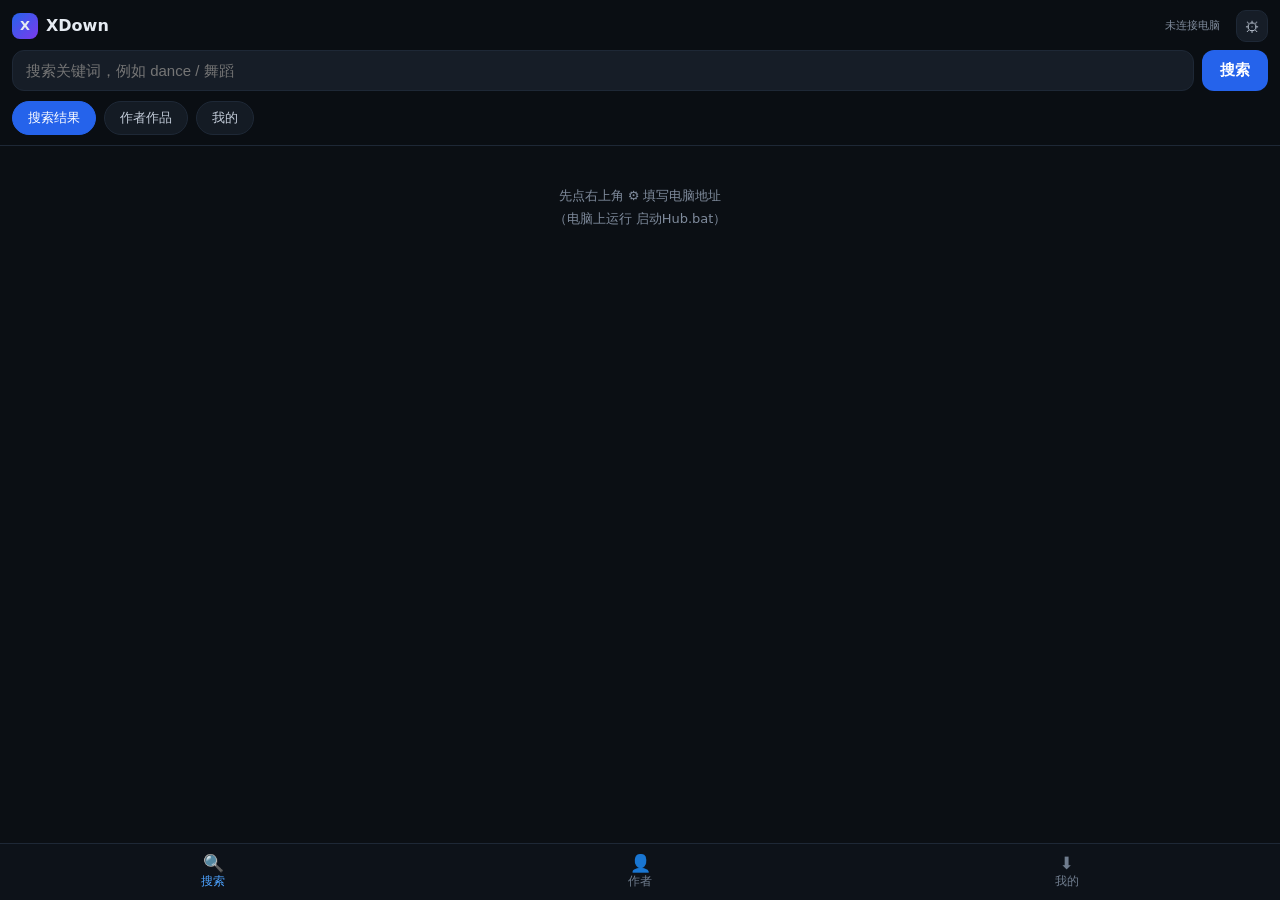
==== xdown/index.html @ 1004d9cc "feat: 粘贴链接直接解析播放（无需电脑）" ====
<!doctype html>
<html lang="zh-CN">
<head>
<meta charset="utf-8">
<meta name="viewport" content="width=device-width,initial-scale=1,viewport-fit=cover,maximum-scale=1">
<meta name="theme-color" content="#0b0f14">
<meta name="apple-mobile-web-app-capable" content="yes">
<meta name="mobile-web-app-capable" content="yes">
<meta name="apple-mobile-web-app-status-bar-style" content="black-translucent">
<title>XDown 手机版</title>
<link rel="manifest" href="manifest.webmanifest">
<style>
:root{--bg:#0b0f14;--card:#131a23;--line:#1e2836;--fg:#e6ebf2;--dim:#7f8b9c;--acc:#2563eb;--ok:#16a34a}
*{box-sizing:border-box;-webkit-tap-highlight-color:transparent}
html,body{margin:0;background:var(--bg);color:var(--fg);font:15px/1.5 -apple-system,"PingFang SC","Microsoft YaHei",system-ui,sans-serif}
body{padding-bottom:70px;overscroll-behavior-y:contain}
header{position:sticky;top:0;z-index:20;background:rgba(11,15,20,.96);backdrop-filter:blur(12px);border-bottom:1px solid var(--line);padding:calc(10px + env(safe-area-inset-top,0)) 12px 10px}
.brand{display:flex;align-items:center;gap:8px;margin-bottom:8px}
.logo{width:26px;height:26px;border-radius:8px;background:linear-gradient(135deg,#2563eb,#7c3aed);display:flex;align-items:center;justify-content:center;font-size:13px;font-weight:700}
.brand h1{font-size:16px;margin:0;font-weight:700}
.brand .st{margin-left:auto;font-size:11px;color:var(--dim)}
.brand .st.on{color:#4ade80}
.gear{border:1px solid var(--line);background:#161d27;color:#c3ccd9;border-radius:10px;width:32px;height:32px;font-size:15px;margin-left:8px}
.search{display:flex;gap:8px}
.search input{flex:1;min-width:0;background:#161d27;border:1px solid var(--line);border-radius:12px;color:var(--fg);padding:11px 13px;font-size:15px;outline:none}
.search input:focus{border-color:#2f4a6d}
.search button{border:0;border-radius:12px;background:var(--acc);color:#fff;padding:0 18px;font-size:15px;font-weight:600}
.tabs{display:flex;gap:8px;margin-top:10px;overflow-x:auto}
.tab{border:1px solid var(--line);background:#141b24;color:#c3ccd9;border-radius:999px;padding:7px 15px;font-size:13px;white-space:nowrap}
.tab.on{background:var(--acc);border-color:var(--acc);color:#fff}
main{padding:12px}
.hint{color:var(--dim);font-size:13px;text-align:center;padding:26px 10px;line-height:1.8}
.grid{display:grid;grid-template-columns:repeat(2,1fr);gap:10px}
@media(min-width:620px){.grid{grid-template-columns:repeat(3,1fr)}}
@media(min-width:900px){.grid{grid-template-columns:repeat(4,1fr)}}
.card{background:var(--card);border:1px solid var(--line);border-radius:14px;overflow:hidden}
.thumb{position:relative;aspect-ratio:3/4;background:#0d1118;overflow:hidden}
.thumb img{width:100%;height:100%;object-fit:cover;display:block}
.thumb .play{position:absolute;inset:0;display:flex;align-items:center;justify-content:center;background:rgba(0,0,0,.18)}
.thumb .play i{width:52px;height:52px;border-radius:50%;background:rgba(37,99,235,.92);display:flex;align-items:center;justify-content:center}
.thumb .play i:after{content:"";border-left:16px solid #fff;border-top:10px solid transparent;border-bottom:10px solid transparent;margin-left:4px}
.thumb .badge{position:absolute;left:6px;top:6px;background:rgba(0,0,0,.62);border-radius:6px;font-size:11px;padding:2px 7px;color:#dbe4f0}
.meta{padding:8px 9px 10px}
.meta .t{font-size:12.5px;color:#cdd6e2;height:34px;overflow:hidden;line-height:17px}
.meta .a{display:flex;align-items:center;gap:5px;margin-top:7px;font-size:12px;color:#7dc4ff}
.meta .a span{color:var(--dim)}
.acts{display:flex;gap:6px;margin-top:8px}
.acts button,.acts a{flex:1;text-align:center;border:1px solid var(--line);background:#182029;color:#cfd8e4;border-radius:9px;padding:7px 0;font-size:12.5px;text-decoration:none}
.acts .pri{background:var(--acc);border-color:var(--acc);color:#fff}
.acts .dl{background:#14532d;border-color:#14532d;color:#d7f5e3}
#player{position:fixed;inset:0;background:#000;z-index:100;display:none;flex-direction:column}
#player.on{display:flex}
#pbar{display:flex;align-items:center;gap:10px;padding:calc(8px + env(safe-area-inset-top,0)) 12px 8px;color:#cfd8e4;font-size:13px;background:#0b0f14}
#pbar b{font-weight:600;color:#fff;flex:1;overflow:hidden;text-overflow:ellipsis;white-space:nowrap}
#pbar .x{width:34px;height:34px;border-radius:50%;border:0;background:#1b2431;color:#fff;font-size:16px}
#pvid{flex:1;width:100%;background:#000;object-fit:contain}
.pinfo{padding:10px 14px calc(14px + env(safe-area-inset-bottom,0));color:#9aa6b6;font-size:12.5px;max-height:20vh;overflow:auto}
nav{position:fixed;left:0;right:0;bottom:0;z-index:30;display:flex;background:rgba(14,19,26,.98);border-top:1px solid var(--line);padding-bottom:env(safe-area-inset-bottom,0)}
nav a{flex:1;text-align:center;padding:9px 0 10px;color:#6f7c8d;font-size:11.5px;text-decoration:none}
nav a.on{color:#4da3ff}
nav a i{display:block;font-size:17px;line-height:20px;font-style:normal}
.toast{position:fixed;left:50%;bottom:84px;transform:translateX(-50%);background:rgba(20,28,38,.97);border:1px solid #2b3a4d;color:#e6ebf2;font-size:13px;padding:9px 16px;border-radius:999px;z-index:200;display:none;max-width:86vw;text-align:center}
#set{position:fixed;inset:0;z-index:150;background:rgba(6,8,12,.9);display:none;align-items:center;justify-content:center;padding:18px}
#set.on{display:flex}
.sheet{width:100%;max-width:460px;background:#121821;border:1px solid var(--line);border-radius:16px;padding:18px}
.sheet h3{margin:0 0 6px;font-size:16px}
.sheet p{margin:0 0 14px;color:var(--dim);font-size:12.5px;line-height:1.6}
.sheet input{width:100%;background:#0e141c;border:1px solid var(--line);border-radius:11px;color:var(--fg);padding:11px 13px;font-size:14px}
.sheet .row{display:flex;gap:8px;margin-top:12px}
.sheet button{flex:1;border:1px solid var(--line);background:#182029;color:#cfd8e4;border-radius:11px;padding:11px 0;font-size:14px}
.sheet .pri{background:var(--acc);border-color:var(--acc);color:#fff}
</style>
</head>
<body>
<header>
  <div class="brand">
    <div class="logo">X</div><h1>XDown</h1>
    <span class="st" id="hubst">未连接电脑</span>
    <button class="gear" id="gear">⚙</button>
  </div>
  <div class="search">
    <input id="q" type="search" placeholder="搜索关键词，例如 dance / 舞蹈" enterkeyhint="search" autocomplete="off">
    <button id="go">搜索</button>
  </div>
  <div class="tabs">
    <button class="tab on" data-v="result">搜索结果</button>
    <button class="tab" data-v="author">作者作品</button>
    <button class="tab" data-v="saved">我的</button>
  </div>
</header>

<main id="main"><div class="hint">先在 ⚙ 里填电脑地址<br>再输入关键词搜索</div></main>

<div id="player">
  <div id="pbar"><b id="ptitle">播放</b><button class="x" id="pclose">✕</button></div>
  <video id="pvid" controls playsinline webkit-playsinline preload="metadata"></video>
  <div class="pinfo" id="pinfo"></div>
</div>

<div id="set">
  <div class="sheet">
    <h3>连接电脑</h3>
    <p>在电脑上双击 <b>启动Hub.bat</b>，窗口里会显示一个地址（形如 http://192.168.1.14:8899），填到下面。<br>电脑和手机要连同一个 WiFi。</p>
    <input id="huburl" placeholder="http://192.168.1.14:8899" inputmode="url" autocomplete="off">
    <div class="row">
      <button id="hubsave" class="pri">保存</button>
      <button id="hubtest">测试连接</button>
      <button id="hubclose">关闭</button>
    </div>
  </div>
</div>

<nav>
  <a class="on" data-tab="result"><i>🔍</i>搜索</a>
  <a data-tab="author"><i>👤</i>作者</a>
  <a data-tab="saved"><i>⬇</i>我的</a>
</nav>

<div class="toast" id="toast"></div>

<script>
(function(){
  var $ = function(s){ return document.querySelector(s); };
  var state = { view:'result', results:[], author:[], saved:[], hub:'', parsed:null };
  try { state.saved = JSON.parse(localStorage.getItem('xd_saved')||'[]'); } catch(e){ state.saved=[]; }
  state.hub = (localStorage.getItem('xd_hub')||'').replace(/\/+$/,'');

  function toast(m){ var t=$('#toast'); t.textContent=m; t.style.display='block'; clearTimeout(t._t); t._t=setTimeout(function(){t.style.display='none';},2400); }
  function esc(s){ return String(s==null?'':s).replace(/[&<>"]/g,function(c){return {'&':'&amp;','<':'&lt;','>':'&gt;','"':'&quot;'}[c];}); }
  function saveList(){ try{ localStorage.setItem('xd_saved', JSON.stringify(state.saved.slice(0,200))); }catch(e){} }
  function getJSON(url){
    return fetch(url, {cache:'no-store'}).then(function(r){ return r.json(); });
  }
  function setHubStatus(ok, txt){
    var s=$('#hubst');
    s.textContent = txt || (ok ? '电脑已连接' : (state.hub ? '连接失败' : '未连接电脑'));
    s.classList.toggle('on', !!ok);
  }

  function render(){
    var list = current();
    var main = $('#main');
    if (!list.length) {
      main.innerHTML = '<div class="hint">' +
        (state.view==='saved' ? '还没有内容<br>播放或下载后会自动记录'
         : state.view==='author' ? '先搜到结果，点卡片上的「@作者」<br>即可加载 TA 的全部作品'
         : (state.hub ? '输入关键词后点「搜索」<br>搜到结果可直接点封面播放'
                      : '先点右上角 ⚙ 填写电脑地址<br>（电脑上运行 启动Hub.bat）')) + '</div>';
      return;
    }
    var h = '<div class="grid">';
    list.forEach(function(it,i){
      var th = (it.videos[0] && it.videos[0].thumb) || it.photos[0] || '';
      if (th && state.hub) th = state.hub + '/stream?u=' + encodeURIComponent(th);
      h += '<div class="card">' +
        '<div class="thumb" data-play="'+i+'">' +
          (th ? '<img loading="lazy" src="'+esc(th)+'" alt="" onerror="this.style.opacity=.12">' : '<div style="height:100%"></div>') +
          (it.videos.length ? '<div class="play"><i></i></div><div class="badge">视频</div>'
                            : '<div class="badge">图片 '+it.photos.length+'</div>') +
        '</div>' +
        '<div class="meta">' +
          '<div class="t">'+esc(it.text||'')+'</div>' +
          '<div class="a" data-author="'+esc(it.author)+'">@'+esc(it.author)+' <span>· 全部作品</span></div>' +
          '<div class="acts">' +
            (it.videos.length
              ? ((it.videos.length>1 && it.videos[0].q)
                  ? it.videos.map(function(v,k){ return '<button class="'+(k===0?'pri':'')+'" data-play="'+i+'" data-q="'+k+'">▶ '+esc(v.q)+'</button>'; }).join('')
                  : '<button class="pri" data-play="'+i+'">▶ 播放</button><button class="dl" data-dl="'+i+'">⬇ 下载</button>')
              : '<a class="pri" href="'+esc(it.photos[0]||'')+'" target="_blank" rel="noopener">查看图片</a>') +
          '</div>' +
          (it.videos.length>1 && it.videos[0].q ? '<div class="acts"><button data-dl="'+i+'">⬇ 下载首个清晰度</button></div>' : '') +
          '</div></div>';
    });
    h += '</div>';
    main.innerHTML = h;
  }

  function current(){ if (state.view==='parse') return state.parsed ? [state.parsed] : []; return state.view==='author' ? state.author : (state.view==='saved' ? state.saved : state.results); }

  function play(it, qi){
    if (!it.videos.length){ if (it.photos[0]) window.open(it.photos[0],'_blank'); return; }
    var v = it.videos[qi||0] || it.videos[0];
    $('#ptitle').textContent = '@' + (it.author||'') + ' · ' + (it.text||'').slice(0,16);
    var vid = $('#pvid');
    vid.onerror = function(){
      if (state.hub && v.url.indexOf(state.hub) !== 0) {
        vid.onerror = null;
        vid.src = state.hub + '/stream?u=' + encodeURIComponent(v.url);
        vid.play().catch(function(){});
      } else { toast('这个视频播放失败，试试下载'); }
    };
    vid.src = v.url; vid.load();
    $('#pinfo').textContent = it.text || '';
    $('#player').classList.add('on');
    vid.play().catch(function(){});
    if (!state.saved.some(function(x){return x.id===it.id;})) { state.saved.unshift(it); saveList(); }
  }

  function download(it){
    if (!it.videos.length){ toast('这条没有视频'); return; }
    var url = (it.videos[0] && it.videos[0].url) || '';
    var a = document.createElement('a');
    a.href = state.hub ? (state.hub + '/stream?u=' + encodeURIComponent(url)) : url;
    a.download = (it.author||'x') + '_' + it.id + '.mp4';
    a.target = '_blank'; a.rel = 'noopener';
    document.body.appendChild(a); a.click(); a.remove();
    toast('开始下载（如无反应请在浏览器里允许下载）');
    if (!state.saved.some(function(x){return x.id===it.id;})) { state.saved.unshift(it); saveList(); }
  }

  function isTweetUrl(s){ return /(?:x|twitter)\.com\/[A-Za-z0-9_]+\/status\/\d{8,25}/.test(s); }
  function isAuthorUrl(s){ return /^(?:https?:\/\/)?(?:www\.)?(?:x|twitter)\.com\/[A-Za-z0-9_]{1,20}\/?$/.test(s); }

  function resolveUrl(link){
    state.view = 'parse';
    setTab('result');
    $('#main').innerHTML = '<div class="hint">解析中…</div>';
    getJSON('/api/ts?u=' + encodeURIComponent(link)).then(function(j){
      if (!j.ok){ $('#main').innerHTML = '<div class="hint">解析失败：' + esc(j.error||'') + '<br>可以试试先用电脑 Hub</div>'; return; }
      var qs = (j.videos||[]).map(function(v){
        var m = (v.src||'').match(/\/(\d{3,4})x(\d{3,4})\//);
        return { url: v.url, q: m ? (m[1]+'p') : '视频' };
      });
      state.parsed = { id: (link.match(/status\/(\d+)/)||[])[1]||'', text: '已解析', author: (link.match(/com\/([^/]+)\//)||[])[1]||'',
                       thumb: ('/api/img?u=' + encodeURIComponent(j.thumb||'')), videos: qs, photos: (j.images||[]).map(function(x){return x.url;}) };
      render();
    }).catch(function(){ $('#main').innerHTML='<div class="hint">网络错误</div>'; });
  }

  function search(){
    var q = ($('#q').value||'').trim();
    if (!q){ toast('请输入关键词'); return; }
    if (isTweetUrl(q)) { resolveUrl(q); return; }
    if (isAuthorUrl(q)) { loadAuthor((q.replace(/\/$/,'').split('/').pop())); return; }
    if (!state.hub){ $('#main').innerHTML='<div class="hint">关键词搜索需要电脑 Hub<br>或者直接粘贴推文链接（x.com/xxx/status/...）<br><br>点右上角 ⚙ 可设置电脑地址</div>'; openSet(); return; }
    $('#main').innerHTML = '<div class="hint">搜索中…<br>约 10~40 秒</div>';
    getJSON(state.hub + '/search?q=' + encodeURIComponent(q) + '&n=12').then(function(j){
      if (!j.ok || !j.ids || !j.ids.length){ $('#main').innerHTML='<div class="hint">没搜到结果，换个关键词</div>'; return; }
      $('#main').innerHTML = '<div class="hint">解析媒体中…（'+j.ids.length+' 条）</div>';
      return getJSON(state.hub + '/views?ids=' + encodeURIComponent(j.ids.join(','))).then(function(v){
        state.results = (v.items||[]);
        state.view='result'; render();
        if (!state.results.length) $('#main').innerHTML='<div class="hint">搜到了推文但没有媒体</div>';
      });
    }).catch(function(){
      setHubStatus(false, '连接失败');
      $('#main').innerHTML='<div class="hint">连不上电脑<br>确认电脑开着 Hub、手机同一 WiFi</div>';
    });
  }

  function loadAuthor(name){
    if (!name) return;
    if (!state.hub){ openSet(); return; }
    state.view='author'; setTab('author');
    $('#main').innerHTML = '<div class="hint">正在加载 @'+esc(name)+' 的作品…</div>';
    getJSON(state.hub + '/author?name=' + encodeURIComponent(name)).then(function(j){
      state.author = (j.items||[]);
      render();
      if (!state.author.length) $('#main').innerHTML='<div class="hint">TA 没有可下载的媒体</div>';
    }).catch(function(){ $('#main').innerHTML='<div class="hint">加载失败</div>'; });
  }

  function setTab(v){
    document.querySelectorAll('.tab').forEach(function(t){ t.classList.toggle('on', t.getAttribute('data-v')===v); });
    document.querySelectorAll('nav a').forEach(function(t){ t.classList.toggle('on', t.getAttribute('data-tab')===v); });
  }
  function show(v){ state.view = v; setTab(v); render(); }

  function openSet(){ $('#huburl').value = state.hub || ''; $('#set').classList.add('on'); }
  function closeSet(){ $('#set').classList.remove('on'); }

  document.addEventListener('click', function(e){
    var t = e.target;
    var pl = t.closest('[data-play]'); if (pl){ var i=+pl.getAttribute('data-play'); var l=current(); if(l[i]) play(l[i], +(pl.getAttribute('data-q')||0)); return; }
    var dl = t.closest('[data-dl]'); if (dl){ var j=+dl.getAttribute('data-dl'); var l2=current(); if(l2[j]) download(l2[j]); return; }
    var au = t.closest('[data-author]'); if (au){ loadAuthor(au.getAttribute('data-author')); return; }
    var tb = t.closest('.tab,nav a'); if (tb){ show(tb.getAttribute('data-v')||tb.getAttribute('data-tab')); return; }
  });

  $('#go').addEventListener('click', search);
  $('#q').addEventListener('keydown', function(e){ if(e.key==='Enter'){ this.blur(); search(); } });
  $('#pclose').addEventListener('click', function(){
    var v=$('#pvid'); v.pause(); v.removeAttribute('src'); v.load();
    $('#player').classList.remove('on');
  });
  $('#gear').addEventListener('click', openSet);
  $('#hubclose').addEventListener('click', closeSet);
  $('#hubsave').addEventListener('click', function(){
    var u = ($('#huburl').value||'').trim().replace(/\/+$/,'');
    state.hub = u;
    try { localStorage.setItem('xd_hub', u); } catch(e){}
    closeSet();
    if (u) testHub(true); else setHubStatus(false);
  });
  $('#hubtest').addEventListener('click', function(){
    var u = ($('#huburl').value||'').trim().replace(/\/+$/,'');
    if (!u){ toast('先填地址'); return; }
    getJSON(u + '/ping').then(function(j){
      toast(j && j.ok ? ('连接成功 · ' + (j.ip||'')) : '连接失败');
      if (j && j.ok) setHubStatus(true);
    }).catch(function(){ toast('连接失败，检查地址和 WiFi'); });
  });

  function testHub(silent){
    if (!state.hub) return;
    getJSON(state.hub + '/ping').then(function(j){
      setHubStatus(!!(j&&j.ok));
      if (!silent && j && j.ok) toast('已连接电脑');
    }).catch(function(){ setHubStatus(false); });
  }

  if ('serviceWorker' in navigator) navigator.serviceWorker.register('sw.js').catch(function(){});
  testHub(true);
  show('result');
})();
</script>
</body>
</html>
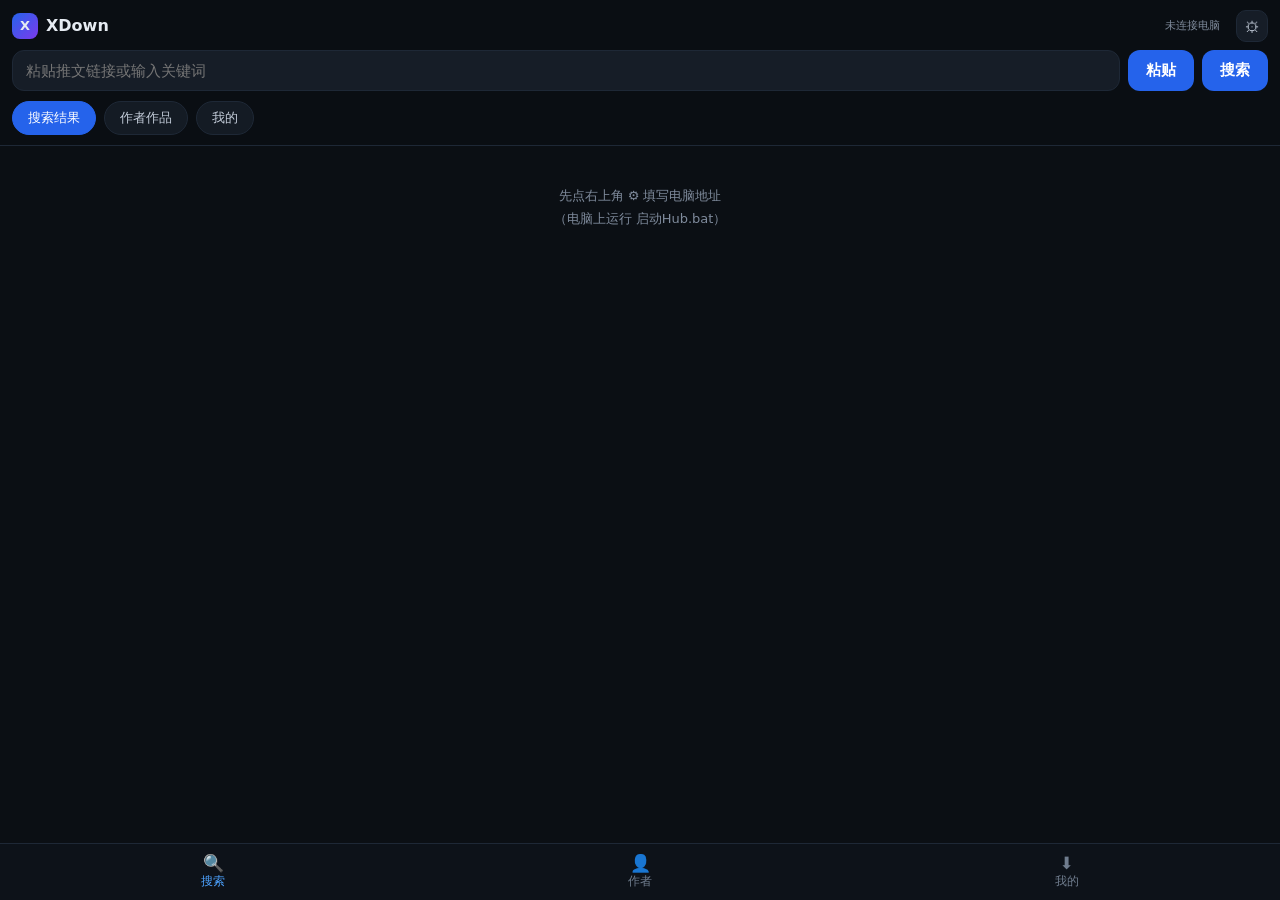
==== commit d17a53f9: "feat: 粘贴按钮 + 系统分享接收" ====
--- a/xdown/index.html
+++ b/xdown/index.html
@@ -42,10 +42,10 @@
 .thumb .badge{position:absolute;left:6px;top:6px;background:rgba(0,0,0,.62);border-radius:6px;font-size:11px;padding:2px 7px;color:#dbe4f0}
 .meta{padding:8px 9px 10px}
 .meta .t{font-size:12.5px;color:#cdd6e2;height:34px;overflow:hidden;line-height:17px}
-.meta .a{display:flex;align-items:center;gap:5px;margin-top:7px;font-size:12px;color:#7dc4ff}
+.meta .a{display:flex;align-items:center;gap:5px;margin-top:7px;font-size:12px;color:#7dc4ff;white-space:nowrap;overflow:hidden;text-overflow:ellipsis}
 .meta .a span{color:var(--dim)}
-.acts{display:flex;gap:6px;margin-top:8px}
-.acts button,.acts a{flex:1;text-align:center;border:1px solid var(--line);background:#182029;color:#cfd8e4;border-radius:9px;padding:7px 0;font-size:12.5px;text-decoration:none}
+.acts{display:flex;gap:6px;margin-top:8px;flex-wrap:wrap}
+.acts button,.acts a{flex:1 1 calc(50% - 3px);min-width:0;text-align:center;border:1px solid var(--line);background:#182029;color:#cfd8e4;border-radius:9px;padding:8px 0;font-size:12.5px;text-decoration:none;white-space:nowrap;overflow:hidden;text-overflow:ellipsis}
 .acts .pri{background:var(--acc);border-color:var(--acc);color:#fff}
 .acts .dl{background:#14532d;border-color:#14532d;color:#d7f5e3}
 #player{position:fixed;inset:0;background:#000;z-index:100;display:none;flex-direction:column}
@@ -79,7 +79,8 @@
     <button class="gear" id="gear">⚙</button>
   </div>
   <div class="search">
-    <input id="q" type="search" placeholder="搜索关键词，例如 dance / 舞蹈" enterkeyhint="search" autocomplete="off">
+    <input id="q" type="search" placeholder="粘贴推文链接或输入关键词" enterkeyhint="search" autocomplete="off">
+    <button id="paste">粘贴</button>
     <button id="go">搜索</button>
   </div>
   <div class="tabs">
@@ -217,12 +218,13 @@
     $('#main').innerHTML = '<div class="hint">解析中…</div>';
     getJSON('/api/ts?u=' + encodeURIComponent(link)).then(function(j){
       if (!j.ok){ $('#main').innerHTML = '<div class="hint">解析失败：' + esc(j.error||'') + '<br>可以试试先用电脑 Hub</div>'; return; }
+      var thumbP = j.thumb ? ('/api/img?u=' + encodeURIComponent(j.thumb)) : '';
       var qs = (j.videos||[]).map(function(v){
         var m = (v.src||'').match(/\/(\d{3,4})x(\d{3,4})\//);
-        return { url: v.url, q: m ? (m[1]+'p') : '视频' };
+        return { url: v.url, q: m ? (m[1]+'p') : '视频', thumb: thumbP };
       });
       state.parsed = { id: (link.match(/status\/(\d+)/)||[])[1]||'', text: '已解析', author: (link.match(/com\/([^/]+)\//)||[])[1]||'',
-                       thumb: ('/api/img?u=' + encodeURIComponent(j.thumb||'')), videos: qs, photos: (j.images||[]).map(function(x){return x.url;}) };
+                       thumb: thumbP, videos: qs, photos: (j.images||[]).map(function(x){return x.url;}) };
       render();
     }).catch(function(){ $('#main').innerHTML='<div class="hint">网络错误</div>'; });
   }
@@ -278,6 +280,28 @@
   });
 
   $('#go').addEventListener('click', search);
+  $('#paste').addEventListener('click', function(){
+    if (navigator.clipboard && navigator.clipboard.readText){
+      navigator.clipboard.readText().then(function(t){
+        t = (t||'').trim();
+        if (!t){ toast('剪贴板是空的'); return; }
+        $('#q').value = t;
+        toast('已粘贴，正在解析…');
+        setTimeout(search, 200);
+      }).catch(function(){ toast('请长按输入框手动粘贴'); });
+    } else { toast('请长按输入框手动粘贴'); }
+  });
+
+  // 从系统分享面板进来的链接
+  (function(){
+    var sp = new URLSearchParams(location.search);
+    var shared = sp.get('url') || sp.get('text') || sp.get('title') || '';
+    var m = shared.match(/https?:\/\/(?:www\.)?(?:x|twitter)\.com\/[A-Za-z0-9_]+\/status\/\d+/);
+    if (m){
+      $('#q').value = m[0];
+      setTimeout(search, 300);
+    }
+  })();
   $('#q').addEventListener('keydown', function(e){ if(e.key==='Enter'){ this.blur(); search(); } });
   $('#pclose').addEventListener('click', function(){
     var v=$('#pvid'); v.pause(); v.removeAttribute('src'); v.load();
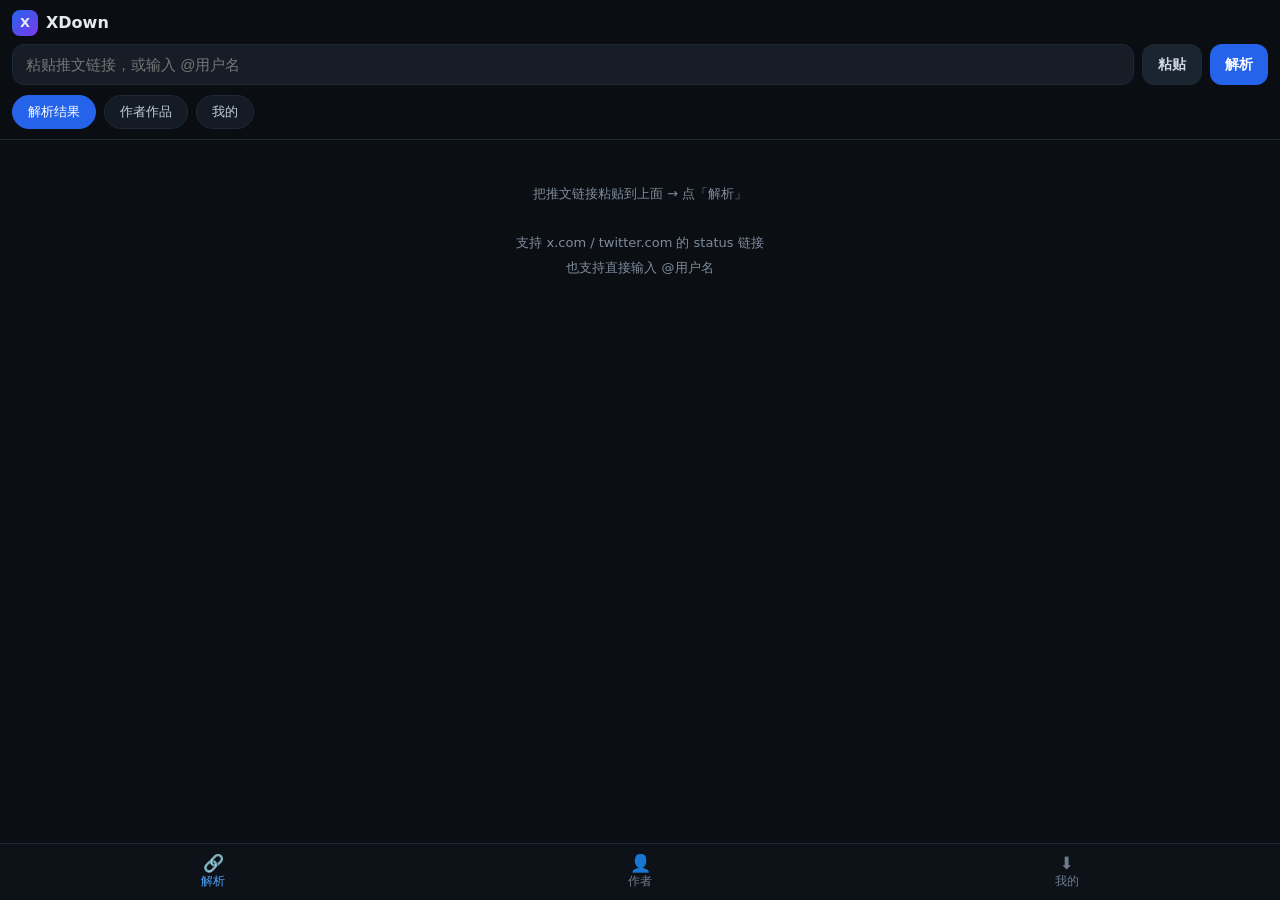
==== commit 8ce1ae05: "feat: 移除搜索功能，只保留链接解析与作者作品" ====
--- a/xdown/index.html
+++ b/xdown/index.html
@@ -7,29 +7,28 @@
 <meta name="apple-mobile-web-app-capable" content="yes">
 <meta name="mobile-web-app-capable" content="yes">
 <meta name="apple-mobile-web-app-status-bar-style" content="black-translucent">
-<title>XDown 手机版</title>
+<title>XDown</title>
 <link rel="manifest" href="manifest.webmanifest">
 <style>
-:root{--bg:#0b0f14;--card:#131a23;--line:#1e2836;--fg:#e6ebf2;--dim:#7f8b9c;--acc:#2563eb;--ok:#16a34a}
+:root{--bg:#0b0f14;--card:#131a23;--line:#1e2836;--fg:#e6ebf2;--dim:#7f8b9c;--acc:#2563eb}
 *{box-sizing:border-box;-webkit-tap-highlight-color:transparent}
 html,body{margin:0;background:var(--bg);color:var(--fg);font:15px/1.5 -apple-system,"PingFang SC","Microsoft YaHei",system-ui,sans-serif}
 body{padding-bottom:70px;overscroll-behavior-y:contain}
-header{position:sticky;top:0;z-index:20;background:rgba(11,15,20,.96);backdrop-filter:blur(12px);border-bottom:1px solid var(--line);padding:calc(10px + env(safe-area-inset-top,0)) 12px 10px}
+header{position:sticky;top:0;z-index:20;background:rgba(11,15,20,.97);backdrop-filter:blur(12px);border-bottom:1px solid var(--line);padding:calc(10px + env(safe-area-inset-top,0)) 12px 10px}
 .brand{display:flex;align-items:center;gap:8px;margin-bottom:8px}
 .logo{width:26px;height:26px;border-radius:8px;background:linear-gradient(135deg,#2563eb,#7c3aed);display:flex;align-items:center;justify-content:center;font-size:13px;font-weight:700}
 .brand h1{font-size:16px;margin:0;font-weight:700}
-.brand .st{margin-left:auto;font-size:11px;color:var(--dim)}
-.brand .st.on{color:#4ade80}
-.gear{border:1px solid var(--line);background:#161d27;color:#c3ccd9;border-radius:10px;width:32px;height:32px;font-size:15px;margin-left:8px}
-.search{display:flex;gap:8px}
-.search input{flex:1;min-width:0;background:#161d27;border:1px solid var(--line);border-radius:12px;color:var(--fg);padding:11px 13px;font-size:15px;outline:none}
-.search input:focus{border-color:#2f4a6d}
-.search button{border:0;border-radius:12px;background:var(--acc);color:#fff;padding:0 18px;font-size:15px;font-weight:600}
+.frow{display:flex;gap:8px}
+.frow input{flex:1;min-width:0;background:#161d27;border:1px solid var(--line);border-radius:12px;color:var(--fg);padding:11px 13px;font-size:15px;outline:none}
+.frow input:focus{border-color:#2f4a6d}
+.frow button{border:0;border-radius:12px;padding:0 15px;font-size:14px;font-weight:600}
+#paste{background:#1b2431;color:#cfd8e4;border:1px solid var(--line)}
+#go{background:var(--acc);color:#fff}
 .tabs{display:flex;gap:8px;margin-top:10px;overflow-x:auto}
 .tab{border:1px solid var(--line);background:#141b24;color:#c3ccd9;border-radius:999px;padding:7px 15px;font-size:13px;white-space:nowrap}
 .tab.on{background:var(--acc);border-color:var(--acc);color:#fff}
 main{padding:12px}
-.hint{color:var(--dim);font-size:13px;text-align:center;padding:26px 10px;line-height:1.8}
+.hint{color:var(--dim);font-size:13px;text-align:center;padding:30px 12px;line-height:1.9}
 .grid{display:grid;grid-template-columns:repeat(2,1fr);gap:10px}
 @media(min-width:620px){.grid{grid-template-columns:repeat(3,1fr)}}
 @media(min-width:900px){.grid{grid-template-columns:repeat(4,1fr)}}
@@ -60,37 +59,30 @@
 nav a.on{color:#4da3ff}
 nav a i{display:block;font-size:17px;line-height:20px;font-style:normal}
 .toast{position:fixed;left:50%;bottom:84px;transform:translateX(-50%);background:rgba(20,28,38,.97);border:1px solid #2b3a4d;color:#e6ebf2;font-size:13px;padding:9px 16px;border-radius:999px;z-index:200;display:none;max-width:86vw;text-align:center}
-#set{position:fixed;inset:0;z-index:150;background:rgba(6,8,12,.9);display:none;align-items:center;justify-content:center;padding:18px}
-#set.on{display:flex}
-.sheet{width:100%;max-width:460px;background:#121821;border:1px solid var(--line);border-radius:16px;padding:18px}
-.sheet h3{margin:0 0 6px;font-size:16px}
-.sheet p{margin:0 0 14px;color:var(--dim);font-size:12.5px;line-height:1.6}
-.sheet input{width:100%;background:#0e141c;border:1px solid var(--line);border-radius:11px;color:var(--fg);padding:11px 13px;font-size:14px}
-.sheet .row{display:flex;gap:8px;margin-top:12px}
-.sheet button{flex:1;border:1px solid var(--line);background:#182029;color:#cfd8e4;border-radius:11px;padding:11px 0;font-size:14px}
-.sheet .pri{background:var(--acc);border-color:var(--acc);color:#fff}
 </style>
 </head>
 <body>
 <header>
-  <div class="brand">
-    <div class="logo">X</div><h1>XDown</h1>
-    <span class="st" id="hubst">未连接电脑</span>
-    <button class="gear" id="gear">⚙</button>
-  </div>
-  <div class="search">
-    <input id="q" type="search" placeholder="粘贴推文链接或输入关键词" enterkeyhint="search" autocomplete="off">
+  <div class="brand"><div class="logo">X</div><h1>XDown</h1></div>
+  <div class="frow">
+    <input id="q" type="text" placeholder="粘贴推文链接，或输入 @用户名" enterkeyhint="go" autocomplete="off" autocapitalize="off" spellcheck="false">
     <button id="paste">粘贴</button>
-    <button id="go">搜索</button>
+    <button id="go">解析</button>
   </div>
   <div class="tabs">
-    <button class="tab on" data-v="result">搜索结果</button>
+    <button class="tab on" data-v="parse">解析结果</button>
     <button class="tab" data-v="author">作者作品</button>
     <button class="tab" data-v="saved">我的</button>
   </div>
 </header>
 
-<main id="main"><div class="hint">先在 ⚙ 里填电脑地址<br>再输入关键词搜索</div></main>
+<main id="main">
+  <div class="hint">
+    把 X 的推文链接粘贴进来 → 点「解析」<br>
+    然后在结果里选清晰度播放或下载<br><br>
+    也可以输入 <b>@用户名</b> 看 TA 的全部作品
+  </div>
+</main>
 
 <div id="player">
   <div id="pbar"><b id="ptitle">播放</b><button class="x" id="pclose">✕</button></div>
@@ -98,21 +90,8 @@
   <div class="pinfo" id="pinfo"></div>
 </div>
 
-<div id="set">
-  <div class="sheet">
-    <h3>连接电脑</h3>
-    <p>在电脑上双击 <b>启动Hub.bat</b>，窗口里会显示一个地址（形如 http://192.168.1.14:8899），填到下面。<br>电脑和手机要连同一个 WiFi。</p>
-    <input id="huburl" placeholder="http://192.168.1.14:8899" inputmode="url" autocomplete="off">
-    <div class="row">
-      <button id="hubsave" class="pri">保存</button>
-      <button id="hubtest">测试连接</button>
-      <button id="hubclose">关闭</button>
-    </div>
-  </div>
-</div>
-
 <nav>
-  <a class="on" data-tab="result"><i>🔍</i>搜索</a>
+  <a class="on" data-tab="parse"><i>🔗</i>解析</a>
   <a data-tab="author"><i>👤</i>作者</a>
   <a data-tab="saved"><i>⬇</i>我的</a>
 </nav>
@@ -122,154 +101,143 @@
 <script>
 (function(){
   var $ = function(s){ return document.querySelector(s); };
-  var state = { view:'result', results:[], author:[], saved:[], hub:'', parsed:null };
+  var state = { view:'parse', parsed:null, author:[], saved:[] };
   try { state.saved = JSON.parse(localStorage.getItem('xd_saved')||'[]'); } catch(e){ state.saved=[]; }
-  state.hub = (localStorage.getItem('xd_hub')||'').replace(/\/+$/,'');
 
   function toast(m){ var t=$('#toast'); t.textContent=m; t.style.display='block'; clearTimeout(t._t); t._t=setTimeout(function(){t.style.display='none';},2400); }
   function esc(s){ return String(s==null?'':s).replace(/[&<>"]/g,function(c){return {'&':'&amp;','<':'&lt;','>':'&gt;','"':'&quot;'}[c];}); }
   function saveList(){ try{ localStorage.setItem('xd_saved', JSON.stringify(state.saved.slice(0,200))); }catch(e){} }
-  function getJSON(url){
-    return fetch(url, {cache:'no-store'}).then(function(r){ return r.json(); });
-  }
-  function setHubStatus(ok, txt){
-    var s=$('#hubst');
-    s.textContent = txt || (ok ? '电脑已连接' : (state.hub ? '连接失败' : '未连接电脑'));
-    s.classList.toggle('on', !!ok);
+  function getJSON(url){ return fetch(url,{cache:'no-store'}).then(function(r){ return r.json(); }); }
+
+  function thumbUrl(u){ return u ? ('/api/img?u=' + encodeURIComponent(u)) : ''; }
+
+  function current(){
+    if (state.view==='parse') return state.parsed ? [state.parsed] : [];
+    return state.view==='author' ? state.author : state.saved;
   }
 
   function render(){
-    var list = current();
-    var main = $('#main');
-    if (!list.length) {
+    var list = current(), main = $('#main');
+    if (!list.length){
       main.innerHTML = '<div class="hint">' +
-        (state.view==='saved' ? '还没有内容<br>播放或下载后会自动记录'
-         : state.view==='author' ? '先搜到结果，点卡片上的「@作者」<br>即可加载 TA 的全部作品'
-         : (state.hub ? '输入关键词后点「搜索」<br>搜到结果可直接点封面播放'
-                      : '先点右上角 ⚙ 填写电脑地址<br>（电脑上运行 启动Hub.bat）')) + '</div>';
+        (state.view==='saved' ? '还没有内容<br>播放或下载后会自动记录在这里'
+         : state.view==='author' ? '先解析一条推文<br>再点结果里的「@作者 · 全部作品」'
+         : '把推文链接粘贴到上面 → 点「解析」<br><br>支持 x.com / twitter.com 的 status 链接<br>也支持直接输入 @用户名') + '</div>';
       return;
     }
     var h = '<div class="grid">';
     list.forEach(function(it,i){
-      var th = (it.videos[0] && it.videos[0].thumb) || it.photos[0] || '';
-      if (th && state.hub) th = state.hub + '/stream?u=' + encodeURIComponent(th);
+      var th = (it.videos[0] && it.videos[0].thumb) || it.thumb || it.photos[0] || '';
       h += '<div class="card">' +
         '<div class="thumb" data-play="'+i+'">' +
           (th ? '<img loading="lazy" src="'+esc(th)+'" alt="" onerror="this.style.opacity=.12">' : '<div style="height:100%"></div>') +
-          (it.videos.length ? '<div class="play"><i></i></div><div class="badge">视频</div>'
-                            : '<div class="badge">图片 '+it.photos.length+'</div>') +
+          (it.videos && it.videos.length ? '<div class="play"><i></i></div><div class="badge">视频</div>'
+                            : '<div class="badge">图片 '+((it.photos||[]).length)+'</div>') +
         '</div>' +
         '<div class="meta">' +
           '<div class="t">'+esc(it.text||'')+'</div>' +
-          '<div class="a" data-author="'+esc(it.author)+'">@'+esc(it.author)+' <span>· 全部作品</span></div>' +
+          (it.author ? '<div class="a" data-author="'+esc(it.author)+'">@'+esc(it.author)+' <span>· 全部作品</span></div>' : '') +
           '<div class="acts">' +
-            (it.videos.length
+            ((it.videos && it.videos.length)
               ? ((it.videos.length>1 && it.videos[0].q)
                   ? it.videos.map(function(v,k){ return '<button class="'+(k===0?'pri':'')+'" data-play="'+i+'" data-q="'+k+'">▶ '+esc(v.q)+'</button>'; }).join('')
                   : '<button class="pri" data-play="'+i+'">▶ 播放</button><button class="dl" data-dl="'+i+'">⬇ 下载</button>')
-              : '<a class="pri" href="'+esc(it.photos[0]||'')+'" target="_blank" rel="noopener">查看图片</a>') +
+              : '<a class="pri" href="'+esc((it.photos||[])[0]||'')+'" target="_blank" rel="noopener">查看图片</a>') +
           '</div>' +
-          (it.videos.length>1 && it.videos[0].q ? '<div class="acts"><button data-dl="'+i+'">⬇ 下载首个清晰度</button></div>' : '') +
-          '</div></div>';
+          ((it.videos && it.videos.length>1 && it.videos[0].q) ? '<div class="acts"><button class="dl" data-dl="'+i+'">⬇ 下载首个清晰度</button></div>' : '') +
+        '</div></div>';
     });
     h += '</div>';
     main.innerHTML = h;
   }
 
-  function current(){ if (state.view==='parse') return state.parsed ? [state.parsed] : []; return state.view==='author' ? state.author : (state.view==='saved' ? state.saved : state.results); }
-
   function play(it, qi){
-    if (!it.videos.length){ if (it.photos[0]) window.open(it.photos[0],'_blank'); return; }
+    if (!it.videos || !it.videos.length){ if (it.photos && it.photos[0]) window.open(it.photos[0],'_blank'); return; }
     var v = it.videos[qi||0] || it.videos[0];
-    $('#ptitle').textContent = '@' + (it.author||'') + ' · ' + (it.text||'').slice(0,16);
+    $('#ptitle').textContent = (it.author?('@'+it.author+' · '):'') + (it.text||'').slice(0,16);
     var vid = $('#pvid');
-    vid.onerror = function(){
-      if (state.hub && v.url.indexOf(state.hub) !== 0) {
-        vid.onerror = null;
-        vid.src = state.hub + '/stream?u=' + encodeURIComponent(v.url);
-        vid.play().catch(function(){});
-      } else { toast('这个视频播放失败，试试下载'); }
-    };
+    vid.onerror = function(){ toast('这个清晰度播放失败，换一个试试'); };
     vid.src = v.url; vid.load();
     $('#pinfo').textContent = it.text || '';
     $('#player').classList.add('on');
     vid.play().catch(function(){});
-    if (!state.saved.some(function(x){return x.id===it.id;})) { state.saved.unshift(it); saveList(); }
+    if (!state.saved.some(function(x){return x.id===it.id;})) [state.saved.unshift(it), saveList()];
   }
 
   function download(it){
-    if (!it.videos.length){ toast('这条没有视频'); return; }
-    var url = (it.videos[0] && it.videos[0].url) || '';
+    if (!it.videos || !it.videos.length){ toast('这条没有视频'); return; }
     var a = document.createElement('a');
-    a.href = state.hub ? (state.hub + '/stream?u=' + encodeURIComponent(url)) : url;
+    a.href = it.videos[0].url;
     a.download = (it.author||'x') + '_' + it.id + '.mp4';
     a.target = '_blank'; a.rel = 'noopener';
     document.body.appendChild(a); a.click(); a.remove();
-    toast('开始下载（如无反应请在浏览器里允许下载）');
-    if (!state.saved.some(function(x){return x.id===it.id;})) { state.saved.unshift(it); saveList(); }
+    toast('开始下载（如无反应请在浏览器允许下载）');
+    if (!state.saved.some(function(x){return x.id===it.id;})) [state.saved.unshift(it), saveList()];
   }
 
   function isTweetUrl(s){ return /(?:x|twitter)\.com\/[A-Za-z0-9_]+\/status\/\d{8,25}/.test(s); }
-  function isAuthorUrl(s){ return /^(?:https?:\/\/)?(?:www\.)?(?:x|twitter)\.com\/[A-Za-z0-9_]{1,20}\/?$/.test(s); }
-
-  function resolveUrl(link){
-    state.view = 'parse';
-    setTab('result');
+
+  function resolve(link){
+    state.view='parse'; setTab('parse');
     $('#main').innerHTML = '<div class="hint">解析中…</div>';
     getJSON('/api/ts?u=' + encodeURIComponent(link)).then(function(j){
-      if (!j.ok){ $('#main').innerHTML = '<div class="hint">解析失败：' + esc(j.error||'') + '<br>可以试试先用电脑 Hub</div>'; return; }
-      var thumbP = j.thumb ? ('/api/img?u=' + encodeURIComponent(j.thumb)) : '';
+      if (!j.ok){ $('#main').innerHTML = '<div class="hint">解析失败：' + esc(j.error||'') + '</div>'; return; }
+      var tp = thumbUrl(j.thumb);
       var qs = (j.videos||[]).map(function(v){
         var m = (v.src||'').match(/\/(\d{3,4})x(\d{3,4})\//);
-        return { url: v.url, q: m ? (m[1]+'p') : '视频', thumb: thumbP };
+        return { url: v.url, q: m ? (m[1]+'p') : '视频', thumb: tp };
       });
-      state.parsed = { id: (link.match(/status\/(\d+)/)||[])[1]||'', text: '已解析', author: (link.match(/com\/([^/]+)\//)||[])[1]||'',
-                       thumb: thumbP, videos: qs, photos: (j.images||[]).map(function(x){return x.url;}) };
+      state.parsed = {
+        id: (link.match(/status\/(\d+)/)||[])[1]||'',
+        text: '已解析 · ' + qs.length + ' 个清晰度',
+        author: (link.match(/com\/([^/]+)\//)||[])[1]||'',
+        thumb: tp, videos: qs, photos: (j.images||[]).map(function(x){return x.url;})
+      };
       render();
-    }).catch(function(){ $('#main').innerHTML='<div class="hint">网络错误</div>'; });
-  }
-
-  function search(){
-    var q = ($('#q').value||'').trim();
-    if (!q){ toast('请输入关键词'); return; }
-    if (isTweetUrl(q)) { resolveUrl(q); return; }
-    if (isAuthorUrl(q)) { loadAuthor((q.replace(/\/$/,'').split('/').pop())); return; }
-    if (!state.hub){ $('#main').innerHTML='<div class="hint">关键词搜索需要电脑 Hub<br>或者直接粘贴推文链接（x.com/xxx/status/...）<br><br>点右上角 ⚙ 可设置电脑地址</div>'; openSet(); return; }
-    $('#main').innerHTML = '<div class="hint">搜索中…<br>约 10~40 秒</div>';
-    getJSON(state.hub + '/search?q=' + encodeURIComponent(q) + '&n=12').then(function(j){
-      if (!j.ok || !j.ids || !j.ids.length){ $('#main').innerHTML='<div class="hint">没搜到结果，换个关键词</div>'; return; }
-      $('#main').innerHTML = '<div class="hint">解析媒体中…（'+j.ids.length+' 条）</div>';
-      return getJSON(state.hub + '/views?ids=' + encodeURIComponent(j.ids.join(','))).then(function(v){
-        state.results = (v.items||[]);
-        state.view='result'; render();
-        if (!state.results.length) $('#main').innerHTML='<div class="hint">搜到了推文但没有媒体</div>';
-      });
-    }).catch(function(){
-      setHubStatus(false, '连接失败');
-      $('#main').innerHTML='<div class="hint">连不上电脑<br>确认电脑开着 Hub、手机同一 WiFi</div>';
-    });
+    }).catch(function(){ $('#main').innerHTML='<div class="hint">网络错误，重试一下</div>'; });
   }
 
   function loadAuthor(name){
+    name = String(name||'').replace(/^@/,'').trim();
     if (!name) return;
-    if (!state.hub){ openSet(); return; }
     state.view='author'; setTab('author');
     $('#main').innerHTML = '<div class="hint">正在加载 @'+esc(name)+' 的作品…</div>';
-    getJSON(state.hub + '/author?name=' + encodeURIComponent(name)).then(function(j){
-      state.author = (j.items||[]);
+    getJSON('/api/fx?p=' + encodeURIComponent('/2/profile/'+name+'/media?count=40')).then(function(j){
+      var arr = (j && (j.results || (j.media && j.media.results))) || [];
+      state.author = arr.map(function(t){
+        var out = { id:(t&&t.id)||'', text:(t&&t.text)||'', author:(t&&t.author&&t.author.screen_name)||name,
+                    videos:[], photos:[], thumb:'' };
+        var m = (t && t.media && t.media.all) || [];
+        m.forEach(function(x){
+          if (x.type === 'video' || x.type === 'gif'){
+            var u = x.url || (x.variants && x.variants[0] && x.variants[0].url);
+            if (u) out.videos.push({ url:u, thumb: thumbUrl(x.thumbnail_url||'') });
+          } else if (x.type === 'photo' && x.url) out.photos.push(x.url);
+        });
+        return out;
+      }).filter(function(x){ return x.videos.length || x.photos.length; });
       render();
       if (!state.author.length) $('#main').innerHTML='<div class="hint">TA 没有可下载的媒体</div>';
-    }).catch(function(){ $('#main').innerHTML='<div class="hint">加载失败</div>'; });
+    }).catch(function(){ $('#main').innerHTML='<div class="hint">加载失败，检查网络</div>'; });
   }
 
   function setTab(v){
     document.querySelectorAll('.tab').forEach(function(t){ t.classList.toggle('on', t.getAttribute('data-v')===v); });
     document.querySelectorAll('nav a').forEach(function(t){ t.classList.toggle('on', t.getAttribute('data-tab')===v); });
   }
-  function show(v){ state.view = v; setTab(v); render(); }
-
-  function openSet(){ $('#huburl').value = state.hub || ''; $('#set').classList.add('on'); }
-  function closeSet(){ $('#set').classList.remove('on'); }
+  function show(v){ state.view=v; setTab(v); render(); }
+
+  function submit(){
+    var s = ($('#q').value||'').trim();
+    if (!s){ toast('先粘贴链接或输入 @用户名'); return; }
+    if (isTweetUrl(s)) { resolve(s); return; }
+    if (/^@?[A-Za-z0-9_]{2,20}$/.test(s.replace(/^https?:\/\/(www\.)?(x|twitter)\.com\//,''))) {
+      loadAuthor(s.split('/').pop()); return;
+    }
+    var m = s.match(/(?:x|twitter)\.com\/[A-Za-z0-9_]+\/status\/\d+/);
+    if (m) { resolve(m[0]); return; }
+    toast('没识别出链接，请粘贴推文地址或 @用户名');
+  }
 
   document.addEventListener('click', function(e){
     var t = e.target;
@@ -279,7 +247,8 @@
     var tb = t.closest('.tab,nav a'); if (tb){ show(tb.getAttribute('data-v')||tb.getAttribute('data-tab')); return; }
   });
 
-  $('#go').addEventListener('click', search);
+  $('#go').addEventListener('click', submit);
+  $('#q').addEventListener('keydown', function(e){ if(e.key==='Enter'){ this.blur(); submit(); } });
   $('#paste').addEventListener('click', function(){
     if (navigator.clipboard && navigator.clipboard.readText){
       navigator.clipboard.readText().then(function(t){
@@ -287,55 +256,25 @@
         if (!t){ toast('剪贴板是空的'); return; }
         $('#q').value = t;
         toast('已粘贴，正在解析…');
-        setTimeout(search, 200);
+        setTimeout(submit, 150);
       }).catch(function(){ toast('请长按输入框手动粘贴'); });
     } else { toast('请长按输入框手动粘贴'); }
   });
-
-  // 从系统分享面板进来的链接
-  (function(){
-    var sp = new URLSearchParams(location.search);
-    var shared = sp.get('url') || sp.get('text') || sp.get('title') || '';
-    var m = shared.match(/https?:\/\/(?:www\.)?(?:x|twitter)\.com\/[A-Za-z0-9_]+\/status\/\d+/);
-    if (m){
-      $('#q').value = m[0];
-      setTimeout(search, 300);
-    }
-  })();
-  $('#q').addEventListener('keydown', function(e){ if(e.key==='Enter'){ this.blur(); search(); } });
   $('#pclose').addEventListener('click', function(){
     var v=$('#pvid'); v.pause(); v.removeAttribute('src'); v.load();
     $('#player').classList.remove('on');
   });
-  $('#gear').addEventListener('click', openSet);
-  $('#hubclose').addEventListener('click', closeSet);
-  $('#hubsave').addEventListener('click', function(){
-    var u = ($('#huburl').value||'').trim().replace(/\/+$/,'');
-    state.hub = u;
-    try { localStorage.setItem('xd_hub', u); } catch(e){}
-    closeSet();
-    if (u) testHub(true); else setHubStatus(false);
-  });
-  $('#hubtest').addEventListener('click', function(){
-    var u = ($('#huburl').value||'').trim().replace(/\/+$/,'');
-    if (!u){ toast('先填地址'); return; }
-    getJSON(u + '/ping').then(function(j){
-      toast(j && j.ok ? ('连接成功 · ' + (j.ip||'')) : '连接失败');
-      if (j && j.ok) setHubStatus(true);
-    }).catch(function(){ toast('连接失败，检查地址和 WiFi'); });
-  });
-
-  function testHub(silent){
-    if (!state.hub) return;
-    getJSON(state.hub + '/ping').then(function(j){
-      setHubStatus(!!(j&&j.ok));
-      if (!silent && j && j.ok) toast('已连接电脑');
-    }).catch(function(){ setHubStatus(false); });
-  }
+
+  // 系统分享 / 链接直接打开
+  (function(){
+    var sp = new URLSearchParams(location.search);
+    var shared = sp.get('url') || sp.get('text') || sp.get('title') || '';
+    var m = shared.match(/(?:x|twitter)\.com\/[A-Za-z0-9_]+\/status\/\d{8,25}/);
+    if (m){ $('#q').value = m[0]; setTimeout(submit, 250); }
+  })();
 
   if ('serviceWorker' in navigator) navigator.serviceWorker.register('sw.js').catch(function(){});
-  testHub(true);
-  show('result');
+  show('parse');
 })();
 </script>
 </body>
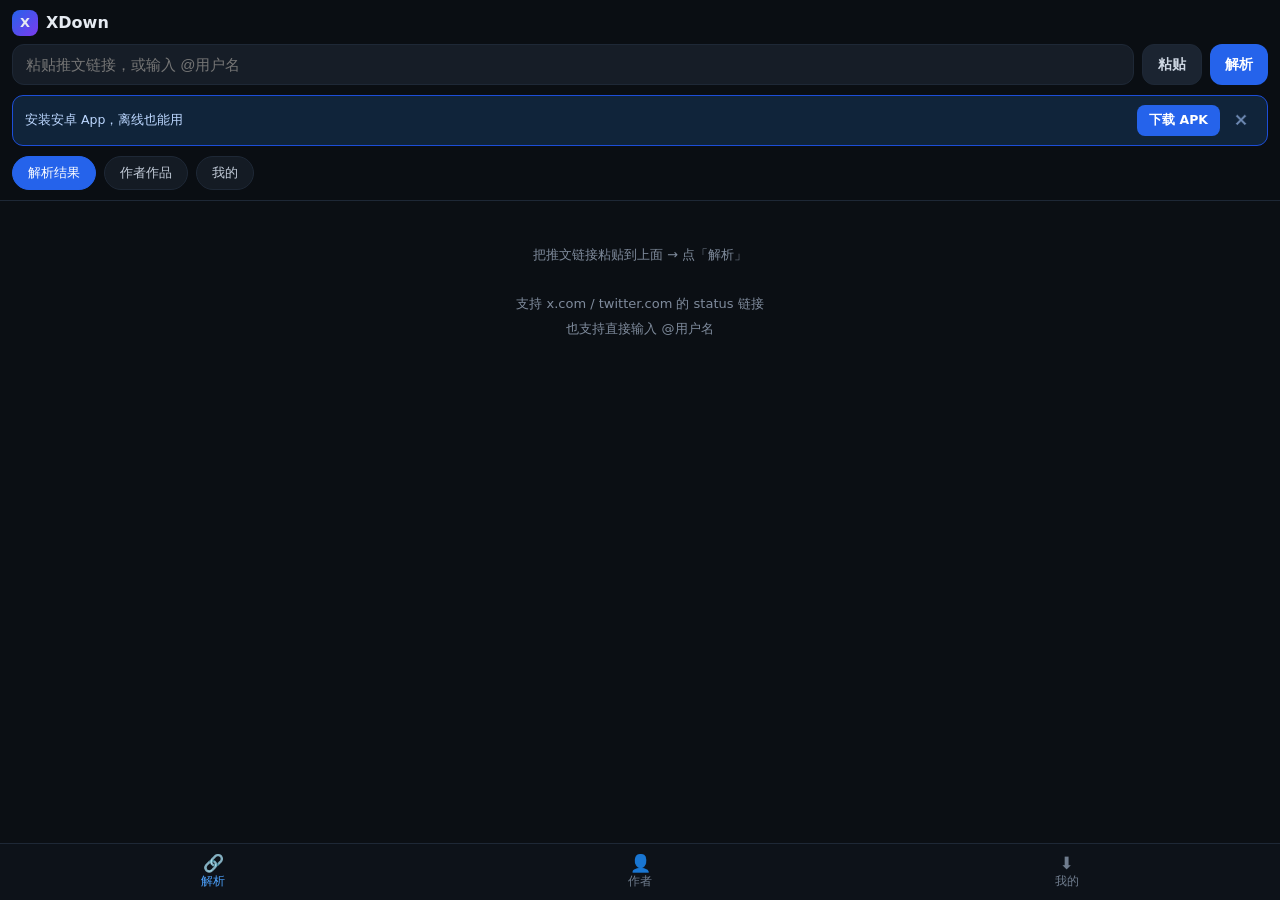
==== commit 6e227859: "feat: 页面加 APK 下载入口" ====
--- a/xdown/index.html
+++ b/xdown/index.html
@@ -58,6 +58,9 @@
 nav a{flex:1;text-align:center;padding:9px 0 10px;color:#6f7c8d;font-size:11.5px;text-decoration:none}
 nav a.on{color:#4da3ff}
 nav a i{display:block;font-size:17px;line-height:20px;font-style:normal}
+.apkbar{display:flex;align-items:center;gap:8px;margin-top:10px;background:#10243a;border:1px solid #1d4ed8;border-radius:11px;padding:9px 12px;font-size:12.5px;color:#bcd7ff}
+.apkbar a{margin-left:auto;background:#2563eb;color:#fff;text-decoration:none;border-radius:8px;padding:6px 12px;font-weight:600;white-space:nowrap}
+.apkbar .x{border:0;background:transparent;color:#6f8bb5;font-size:15px}
 .toast{position:fixed;left:50%;bottom:84px;transform:translateX(-50%);background:rgba(20,28,38,.97);border:1px solid #2b3a4d;color:#e6ebf2;font-size:13px;padding:9px 16px;border-radius:999px;z-index:200;display:none;max-width:86vw;text-align:center}
 </style>
 </head>
@@ -68,6 +71,11 @@
     <input id="q" type="text" placeholder="粘贴推文链接，或输入 @用户名" enterkeyhint="go" autocomplete="off" autocapitalize="off" spellcheck="false">
     <button id="paste">粘贴</button>
     <button id="go">解析</button>
+  </div>
+  <div class="apkbar" id="apkbar">
+    <span>安装安卓 App，离线也能用</span>
+    <a href="XDown.apk" download>下载 APK</a>
+    <button class="x" id="apkx" aria-label="关闭">✕</button>
   </div>
   <div class="tabs">
     <button class="tab on" data-v="parse">解析结果</button>
@@ -177,24 +185,64 @@
 
   function isTweetUrl(s){ return /(?:x|twitter)\.com\/[A-Za-z0-9_]+\/status\/\d{8,25}/.test(s); }
 
+  function vidProxy(u){ return '/api/v?u=' + encodeURIComponent(u); }
+
   function resolve(link){
     state.view='parse'; setTab('parse');
     $('#main').innerHTML = '<div class="hint">解析中…</div>';
-    getJSON('/api/ts?u=' + encodeURIComponent(link)).then(function(j){
-      if (!j.ok){ $('#main').innerHTML = '<div class="hint">解析失败：' + esc(j.error||'') + '</div>'; return; }
-      var tp = thumbUrl(j.thumb);
-      var qs = (j.videos||[]).map(function(v){
-        var m = (v.src||'').match(/\/(\d{3,4})x(\d{3,4})\//);
-        return { url: v.url, q: m ? (m[1]+'p') : '视频', thumb: tp };
+    var id = (link.match(/status\/(\d{8,25})/)||[])[1] || '';
+    if (!id){ $('#main').innerHTML='<div class="hint">链接里没有推文编号</div>'; return; }
+
+    getJSON('/api/fx?p=' + encodeURIComponent('/2/status/' + id)).then(function(j){
+      var st = j && (j.status || j.tweet);
+      if (!st){ return null; }
+      var media = (st.media && (st.media.all || st.media.videos || [])) || [];
+      if (!media.length && st.media && st.media.photos) media = st.media.photos;
+      var vids = [], pics = [];
+      (media || []).forEach(function(m){
+        if (m.type === 'video' || m.type === 'gif'){
+          var fmts = (m.formats || []).filter(function(f){ return (f.container||'').indexOf('mp4') >= 0; });
+          if (!fmts.length && m.url && /mp4/.test(m.url)) fmts = [{ url: m.url, bitrate: 0 }];
+          fmts.sort(function(a,b){ return (b.bitrate||0)-(a.bitrate||0); });
+          fmts.forEach(function(f){
+            if (!f.url) return;
+            var h = (f.url.match(/\/(\d{3,4})x(\d{3,4})\//) || [])[1];
+            vids.push({ url: vidProxy(f.url), raw: f.url,
+                        q: h ? (h + 'p') : '视频',
+                        thumb: thumbUrl(m.thumbnail_url || '') });
+          });
+        } else if (m.type === 'photo' && m.url){
+          pics.push(m.url);
+        }
       });
+      // 多个清晰度统一从 variants 里取
+      if (!vids.length) return null;
+      var seen = {}, uniq = [];
+      vids.forEach(function(v){ if(!seen[v.raw]){ seen[v.raw]=1; uniq.push(v); } });
       state.parsed = {
-        id: (link.match(/status\/(\d+)/)||[])[1]||'',
-        text: '已解析 · ' + qs.length + ' 个清晰度',
-        author: (link.match(/com\/([^/]+)\//)||[])[1]||'',
-        thumb: tp, videos: qs, photos: (j.images||[]).map(function(x){return x.url;})
+        id: id,
+        text: (st.text || '').slice(0, 80) || ('已解析 · ' + uniq.length + ' 个清晰度'),
+        author: (st.author && st.author.screen_name) || '',
+        thumb: thumbUrl(st.media && st.media.all && st.media.all[0] && st.media.all[0].thumbnail_url || ''),
+        videos: uniq, photos: pics
       };
       render();
-    }).catch(function(){ $('#main').innerHTML='<div class="hint">网络错误，重试一下</div>'; });
+      return true;
+    }).catch(function(){}).then(function(ok){
+      if (ok) return;
+      // 兜底：twittersaver
+      getJSON('/api/ts?u=' + encodeURIComponent(link)).then(function(j){
+        if (!j || !j.ok){ $('#main').innerHTML='<div class="hint">解析失败<br>' + esc((j&&j.error)||'这条可能不是视频') + '</div>'; return; }
+        var tp = thumbUrl(j.thumb);
+        var qs = (j.videos||[]).map(function(v){
+          var m = (v.src||'').match(/\/(\d{3,4})x(\d{3,4})\//);
+          return { url: vidProxy(v.src || v.url), raw: v.url, q: m ? (m[1]+'p') : '视频', thumb: tp };
+        });
+        state.parsed = { id:(link.match(/status\/(\d+)/)||[])[1]||'', text:'已解析 · ' + qs.length + ' 个清晰度',
+                         author:(link.match(/com\/([^/]+)\//)||[])[1]||'', thumb: tp, videos: qs, photos: [] };
+        render();
+      }).catch(function(){ $('#main').innerHTML='<div class="hint">网络错误</div>'; });
+    });
   }
 
   function loadAuthor(name){
@@ -273,6 +321,20 @@
     if (m){ $('#q').value = m[0]; setTimeout(submit, 250); }
   })();
 
+  (function(){
+    var bar = document.getElementById('apkbar');
+    if (!bar) return;
+    var standalone = (window.matchMedia && window.matchMedia('(display-mode: standalone)').matches)
+                     || navigator.standalone === true;
+    if (standalone || localStorage.getItem('apk_hide') === '1') { bar.remove(); return; }
+    document.getElementById('apkx').addEventListener('click', function(){
+      localStorage.setItem('apk_hide','1'); bar.remove();
+    });
+    bar.querySelector('a').addEventListener('click', function(){
+      localStorage.setItem('apk_hide','1'); setTimeout(function(){ bar.remove(); }, 800);
+    });
+  })();
+
   if ('serviceWorker' in navigator) navigator.serviceWorker.register('sw.js').catch(function(){});
   show('parse');
 })();
